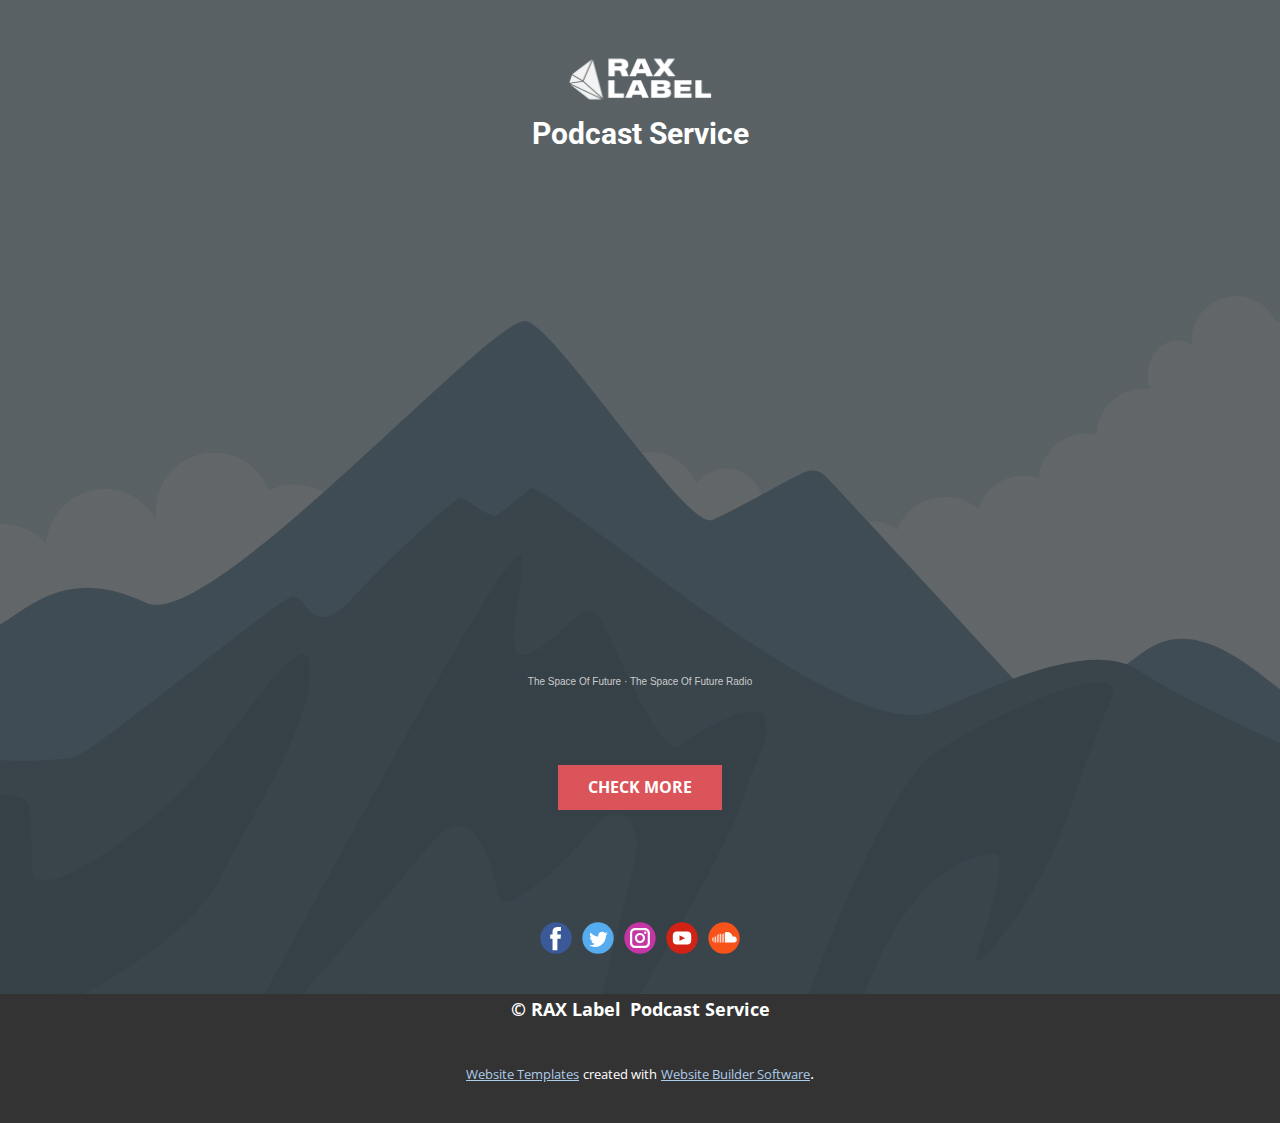
==== index.html @ 52bc6a73 "Add files via upload" ====
<!DOCTYPE html>
<html style="font-size: 16px;">
  <head>
    <meta name="viewport" content="width=device-width, initial-scale=1.0">
    <meta charset="utf-8">
    <meta name="keywords" content="Podcast Service">
    <meta name="description" content="">
    <meta name="page_type" content="np-template-header-footer-from-plugin">
    <title>HOME</title>
    <link rel="stylesheet" href="nicepage.css" media="screen">
<link rel="stylesheet" href="HOME.css" media="screen">
    <script class="u-script" type="text/javascript" src="jquery-1.9.1.min.js" defer=""></script>
    <script class="u-script" type="text/javascript" src="nicepage.js" defer=""></script>
    <meta name="generator" content="Nicepage 4.4.3, nicepage.com">
    <link id="u-theme-google-font" rel="stylesheet" href="https://fonts.googleapis.com/css?family=Roboto:100,100i,300,300i,400,400i,500,500i,700,700i,900,900i|Open+Sans:300,300i,400,400i,600,600i,700,700i,800,800i">
    
    
    <script type="application/ld+json">{
		"@context": "http://schema.org",
		"@type": "Organization",
		"name": ""
}</script>
    <meta name="theme-color" content="#478ac9">
    <meta property="og:title" content="HOME">
    <meta property="og:type" content="website">
  </head>
  <body data-home-page="https://website1391134.nicepage.io/HOME.html?version=af4cb1ff-87b5-4d3c-ab8b-3a9850cd4312" data-home-page-title="HOME" class="u-body u-xl-mode">
    <section class="u-align-center u-clearfix u-image u-shading u-section-1" src="" data-image-width="256" data-image-height="256" id="sec-d201">
      <div class="u-clearfix u-sheet u-sheet-1">
        <a href="https://nicepage.com/c/medicine-science-html-templates" class="u-image u-logo u-image-1" data-image-width="1280" data-image-height="1280">
          <img src="images/20220101_003137.png" class="u-logo-image u-logo-image-1">
        </a>
        <h1 class="u-text u-title u-text-1">Podcast Service</h1>
        <div class="u-clearfix u-custom-html u-custom-html-1">
          <iframe width="100%" height="450" scrolling="no" frameborder="no" allow="autoplay" src="https://w.soundcloud.com/player/?url=https%3A//api.soundcloud.com/playlists/1236099670&amp;color=%232c3213&amp;auto_play=true&amp;hide_related=false&amp;show_comments=true&amp;show_user=true&amp;show_reposts=false&amp;show_teaser=true"></iframe>
          <div style="font-size: 10px; color: #cccccc;line-break: anywhere;word-break: normal;overflow: hidden;white-space: nowrap;text-overflow: ellipsis; font-family: Interstate,Lucida Grande,Lucida Sans Unicode,Lucida Sans,Garuda,Verdana,Tahoma,sans-serif;font-weight: 100;">
            <a href="https://soundcloud.com/spaceoffuture" title="The Space Of Future" target="_blank" style="color: #cccccc; text-decoration: none;">The Space Of Future</a> · <a href="https://soundcloud.com/spaceoffuture/sets/the-space-of-future-radio" title="The Space Of Future Radio" target="_blank" style="color: #cccccc; text-decoration: none;">The Space Of Future Radio</a>
          </div>
        </div>
        <a href="https://play.raxlabel.com/PLOT" class="u-btn u-button-style u-palette-2-base u-btn-1" target="_blank">Check More</a>
        <div class="u-social-icons u-spacing-10 u-social-icons-1">
          <a class="u-social-url" title="facebook" target="_blank" href="https://facebook.com/name"><span class="u-icon u-social-facebook u-social-icon u-icon-1"><svg class="u-svg-link" preserveAspectRatio="xMidYMin slice" viewBox="0 0 112 112" style=""><use xlink:href="#svg-de39"></use></svg><svg class="u-svg-content" viewBox="0 0 112 112" x="0" y="0" id="svg-de39"><circle fill="currentColor" cx="56.1" cy="56.1" r="55"></circle><path fill="#FFFFFF" d="M73.5,31.6h-9.1c-1.4,0-3.6,0.8-3.6,3.9v8.5h12.6L72,58.3H60.8v40.8H43.9V58.3h-8V43.9h8v-9.2
c0-6.7,3.1-17,17-17h12.5v13.9H73.5z"></path></svg></span>
          </a>
          <a class="u-social-url" title="twitter" target="_blank" href="https://twitter.com/name"><span class="u-icon u-social-icon u-social-twitter u-icon-2"><svg class="u-svg-link" preserveAspectRatio="xMidYMin slice" viewBox="0 0 112 112" style=""><use xlink:href="#svg-0c0c"></use></svg><svg class="u-svg-content" viewBox="0 0 112 112" x="0" y="0" id="svg-0c0c"><circle fill="currentColor" class="st0" cx="56.1" cy="56.1" r="55"></circle><path fill="#FFFFFF" d="M83.8,47.3c0,0.6,0,1.2,0,1.7c0,17.7-13.5,38.2-38.2,38.2C38,87.2,31,85,25,81.2c1,0.1,2.1,0.2,3.2,0.2
c6.3,0,12.1-2.1,16.7-5.7c-5.9-0.1-10.8-4-12.5-9.3c0.8,0.2,1.7,0.2,2.5,0.2c1.2,0,2.4-0.2,3.5-0.5c-6.1-1.2-10.8-6.7-10.8-13.1
c0-0.1,0-0.1,0-0.2c1.8,1,3.9,1.6,6.1,1.7c-3.6-2.4-6-6.5-6-11.2c0-2.5,0.7-4.8,1.8-6.7c6.6,8.1,16.5,13.5,27.6,14
c-0.2-1-0.3-2-0.3-3.1c0-7.4,6-13.4,13.4-13.4c3.9,0,7.3,1.6,9.8,4.2c3.1-0.6,5.9-1.7,8.5-3.3c-1,3.1-3.1,5.8-5.9,7.4
c2.7-0.3,5.3-1,7.7-2.1C88.7,43,86.4,45.4,83.8,47.3z"></path></svg></span>
          </a>
          <a class="u-social-url" title="instagram" target="_blank" href="https://instagram.com/name"><span class="u-icon u-social-icon u-social-instagram u-icon-3"><svg class="u-svg-link" preserveAspectRatio="xMidYMin slice" viewBox="0 0 112 112" style=""><use xlink:href="#svg-8edf"></use></svg><svg class="u-svg-content" viewBox="0 0 112 112" x="0" y="0" id="svg-8edf"><circle fill="currentColor" cx="56.1" cy="56.1" r="55"></circle><path fill="#FFFFFF" d="M55.9,38.2c-9.9,0-17.9,8-17.9,17.9C38,66,46,74,55.9,74c9.9,0,17.9-8,17.9-17.9C73.8,46.2,65.8,38.2,55.9,38.2
z M55.9,66.4c-5.7,0-10.3-4.6-10.3-10.3c-0.1-5.7,4.6-10.3,10.3-10.3c5.7,0,10.3,4.6,10.3,10.3C66.2,61.8,61.6,66.4,55.9,66.4z"></path><path fill="#FFFFFF" d="M74.3,33.5c-2.3,0-4.2,1.9-4.2,4.2s1.9,4.2,4.2,4.2s4.2-1.9,4.2-4.2S76.6,33.5,74.3,33.5z"></path><path fill="#FFFFFF" d="M73.1,21.3H38.6c-9.7,0-17.5,7.9-17.5,17.5v34.5c0,9.7,7.9,17.6,17.5,17.6h34.5c9.7,0,17.5-7.9,17.5-17.5V38.8
C90.6,29.1,82.7,21.3,73.1,21.3z M83,73.3c0,5.5-4.5,9.9-9.9,9.9H38.6c-5.5,0-9.9-4.5-9.9-9.9V38.8c0-5.5,4.5-9.9,9.9-9.9h34.5
c5.5,0,9.9,4.5,9.9,9.9V73.3z"></path></svg></span>
          </a>
          <a class="u-social-url" target="_blank" data-type="YouTube" title="YouTube" href=""><span class="u-icon u-social-icon u-social-youtube u-icon-4"><svg class="u-svg-link" preserveAspectRatio="xMidYMin slice" viewBox="0 0 112 112" style=""><use xlink:href="#svg-7386"></use></svg><svg class="u-svg-content" viewBox="0 0 112 112" x="0" y="0" id="svg-7386"><circle fill="currentColor" cx="56.1" cy="56.1" r="55"></circle><path fill="#FFFFFF" d="M74.9,33.3H37.3c-7.4,0-13.4,6-13.4,13.4v18.8c0,7.4,6,13.4,13.4,13.4h37.6c7.4,0,13.4-6,13.4-13.4V46.7 C88.3,39.3,82.3,33.3,74.9,33.3L74.9,33.3z M65.9,57l-17.6,8.4c-0.5,0.2-1-0.1-1-0.6V47.5c0-0.5,0.6-0.9,1-0.6l17.6,8.9 C66.4,56,66.4,56.8,65.9,57L65.9,57z"></path></svg></span>
          </a>
          <a class="u-social-url" target="_blank" data-type="Soundcloud" title="Soundcloud" href=""><span class="u-icon u-social-icon u-social-soundcloud u-icon-5"><svg class="u-svg-link" preserveAspectRatio="xMidYMin slice" viewBox="0 0 112 112" style=""><use xlink:href="#svg-8c6d"></use></svg><svg class="u-svg-content" viewBox="0 0 112 112" x="0" y="0" id="svg-8c6d"><circle fill="currentColor" cx="56.1" cy="56.1" r="55"></circle><path fill="#FFFFFF" d="M100.7,59.4c-2.1-10.1-12.2-8.7-14.4-7.6c0,0-0.6-12.8-13.9-16.2c0,0-7-2-12.9,1.5v35c0.9,0,1.8,0,2.7,0
	c2.2,0,4.4,0,6.5,0c2.8,0,5.5,0,8.3,0c2.7,0,5.4,0,8,0c2.1,0,4.1,0,6.2,0c1.6,0,2.6-0.5,3.9-1.1C98,69.3,102.1,66,100.7,59.4z"></path><polygon fill="#FFFFFF" points="53.8,72 56.6,72 56.6,38.7 53.8,41.2 "></polygon><polygon fill="#FFFFFF" points="48.2,72 50.9,72 50.9,43.5 48.2,42 "></polygon><polygon fill="#FFFFFF" points="42.5,72 45.2,72 45.2,41.3 42.5,40.9 "></polygon><polygon fill="#FFFFFF" points="36.7,72 39.4,72 39.4,41.3 36.7,42.4 "></polygon><polygon fill="#FFFFFF" points="31,72 33.8,72 33.8,44.3 31,47 "></polygon><polygon fill="#FFFFFF" points="25.3,72 28,72 28,51.6 25.3,51 "></polygon><polygon fill="#FFFFFF" points="19.6,70.8 22.3,72 22.3,51.2 19.6,52.3 "></polygon><path fill="#FFFFFF" d="M16.9,68.6V54.5C16.9,54.5,10.4,60.9,16.9,68.6z"></path></svg></span>
          </a>
        </div>
      </div>
    </section>
    
    
    <footer class="u-align-center u-clearfix u-footer u-grey-80 u-footer" id="sec-3079"><div class="u-clearfix u-sheet u-sheet-1">
        <p class="u-small-text u-text u-text-variant u-text-1"><b>
            <span style="font-size: 1.125rem;">© RAX Label&nbsp;</span>
            <span style="font-size: 1.125rem;">Podcast Service</span></b>
          <span style="font-size: 1.125rem;"></span>
        </p>
      </div></footer>
    <section class="u-backlink u-clearfix u-grey-80">
      <a class="u-link" href="https://nicepage.com/website-templates" target="_blank">
        <span>Website Templates</span>
      </a>
      <p class="u-text">
        <span>created with</span>
      </p>
      <a class="u-link" href="" target="_blank">
        <span>Website Builder Software</span>
      </a>. 
    </section>
  </body>
</html>
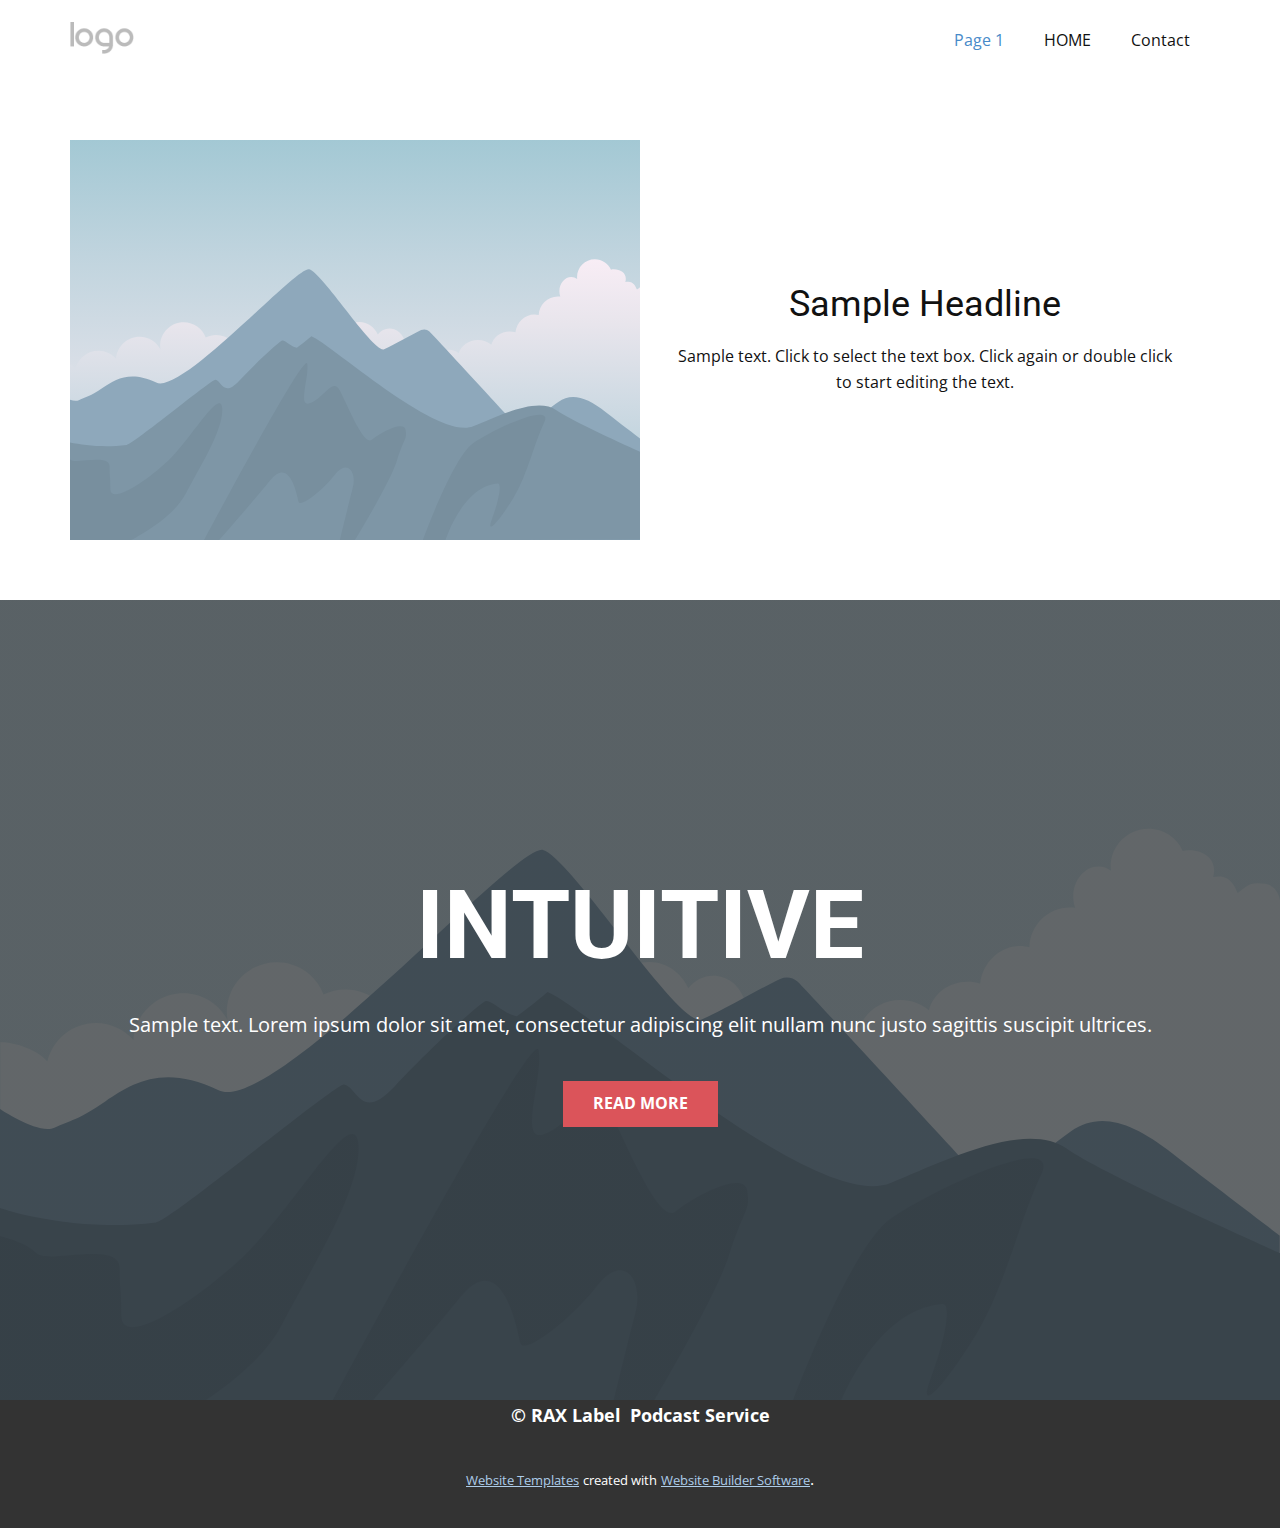
==== commit 2cd92359: "Add files via upload" ====
--- a/index.html
+++ b/index.html
@@ -3,62 +3,85 @@
   <head>
     <meta name="viewport" content="width=device-width, initial-scale=1.0">
     <meta charset="utf-8">
-    <meta name="keywords" content="Podcast Service">
+    <meta name="keywords" content="INTUITIVE">
     <meta name="description" content="">
     <meta name="page_type" content="np-template-header-footer-from-plugin">
-    <title>HOME</title>
+    <title>Page 1</title>
     <link rel="stylesheet" href="nicepage.css" media="screen">
-<link rel="stylesheet" href="HOME.css" media="screen">
+<link rel="stylesheet" href="Page-1.css" media="screen">
     <script class="u-script" type="text/javascript" src="jquery-1.9.1.min.js" defer=""></script>
     <script class="u-script" type="text/javascript" src="nicepage.js" defer=""></script>
     <meta name="generator" content="Nicepage 4.4.3, nicepage.com">
     <link id="u-theme-google-font" rel="stylesheet" href="https://fonts.googleapis.com/css?family=Roboto:100,100i,300,300i,400,400i,500,500i,700,700i,900,900i|Open+Sans:300,300i,400,400i,600,600i,700,700i,800,800i">
     
     
+    
     <script type="application/ld+json">{
 		"@context": "http://schema.org",
 		"@type": "Organization",
-		"name": ""
+		"name": "",
+		"logo": "images/default-logo.png"
 }</script>
     <meta name="theme-color" content="#478ac9">
-    <meta property="og:title" content="HOME">
+    <meta property="og:title" content="Page 1">
     <meta property="og:type" content="website">
   </head>
-  <body data-home-page="https://website1391134.nicepage.io/HOME.html?version=af4cb1ff-87b5-4d3c-ab8b-3a9850cd4312" data-home-page-title="HOME" class="u-body u-xl-mode">
-    <section class="u-align-center u-clearfix u-image u-shading u-section-1" src="" data-image-width="256" data-image-height="256" id="sec-d201">
+  <body data-home-page="https://website1391134.nicepage.io/Page-1.html?version=c83a53a1-f3b1-438e-9e77-c7d9451865ed" data-home-page-title="Page 1" class="u-body u-xl-mode"><header class="u-clearfix u-header u-header" id="sec-acd8"><div class="u-clearfix u-sheet u-valign-middle u-sheet-1">
+        <a href="https://nicepage.com" class="u-image u-logo u-image-1">
+          <img src="images/default-logo.png" class="u-logo-image u-logo-image-1">
+        </a>
+        <nav class="u-menu u-menu-dropdown u-offcanvas u-menu-1">
+          <div class="menu-collapse" style="font-size: 1rem; letter-spacing: 0px;">
+            <a class="u-button-style u-custom-left-right-menu-spacing u-custom-padding-bottom u-custom-top-bottom-menu-spacing u-nav-link u-text-active-palette-1-base u-text-hover-palette-2-base" href="#">
+              <svg class="u-svg-link" viewBox="0 0 24 24"><use xlink:href="#menu-hamburger"></use></svg>
+              <svg class="u-svg-content" version="1.1" id="menu-hamburger" viewBox="0 0 16 16" x="0px" y="0px" xmlns:xlink="http://www.w3.org/1999/xlink" xmlns="http://www.w3.org/2000/svg"><g><rect y="1" width="16" height="2"></rect><rect y="7" width="16" height="2"></rect><rect y="13" width="16" height="2"></rect>
+</g></svg>
+            </a>
+          </div>
+          <div class="u-nav-container">
+            <ul class="u-nav u-unstyled u-nav-1"><li class="u-nav-item"><a class="u-button-style u-nav-link u-text-active-palette-1-base u-text-hover-palette-2-base" href="Page-1.html" style="padding: 10px 20px;">Page 1</a>
+</li><li class="u-nav-item"><a class="u-button-style u-nav-link u-text-active-palette-1-base u-text-hover-palette-2-base" href="HOME.html" style="padding: 10px 20px;">HOME</a>
+</li><li class="u-nav-item"><a class="u-button-style u-nav-link u-text-active-palette-1-base u-text-hover-palette-2-base" href="Contact.html" style="padding: 10px 20px;">Contact</a>
+</li></ul>
+          </div>
+          <div class="u-nav-container-collapse">
+            <div class="u-black u-container-style u-inner-container-layout u-opacity u-opacity-95 u-sidenav">
+              <div class="u-inner-container-layout u-sidenav-overflow">
+                <div class="u-menu-close"></div>
+                <ul class="u-align-center u-nav u-popupmenu-items u-unstyled u-nav-2"><li class="u-nav-item"><a class="u-button-style u-nav-link" href="Page-1.html">Page 1</a>
+</li><li class="u-nav-item"><a class="u-button-style u-nav-link" href="HOME.html">HOME</a>
+</li><li class="u-nav-item"><a class="u-button-style u-nav-link" href="Contact.html">Contact</a>
+</li></ul>
+              </div>
+            </div>
+            <div class="u-black u-menu-overlay u-opacity u-opacity-70"></div>
+          </div>
+        </nav>
+      </div></header>
+    <section class="u-clearfix u-section-1" id="sec-4325">
       <div class="u-clearfix u-sheet u-sheet-1">
-        <a href="https://nicepage.com/c/medicine-science-html-templates" class="u-image u-logo u-image-1" data-image-width="1280" data-image-height="1280">
-          <img src="images/20220101_003137.png" class="u-logo-image u-logo-image-1">
-        </a>
-        <h1 class="u-text u-title u-text-1">Podcast Service</h1>
-        <div class="u-clearfix u-custom-html u-custom-html-1">
-          <iframe width="100%" height="450" scrolling="no" frameborder="no" allow="autoplay" src="https://w.soundcloud.com/player/?url=https%3A//api.soundcloud.com/playlists/1236099670&amp;color=%232c3213&amp;auto_play=true&amp;hide_related=false&amp;show_comments=true&amp;show_user=true&amp;show_reposts=false&amp;show_teaser=true"></iframe>
-          <div style="font-size: 10px; color: #cccccc;line-break: anywhere;word-break: normal;overflow: hidden;white-space: nowrap;text-overflow: ellipsis; font-family: Interstate,Lucida Grande,Lucida Sans Unicode,Lucida Sans,Garuda,Verdana,Tahoma,sans-serif;font-weight: 100;">
-            <a href="https://soundcloud.com/spaceoffuture" title="The Space Of Future" target="_blank" style="color: #cccccc; text-decoration: none;">The Space Of Future</a> · <a href="https://soundcloud.com/spaceoffuture/sets/the-space-of-future-radio" title="The Space Of Future Radio" target="_blank" style="color: #cccccc; text-decoration: none;">The Space Of Future Radio</a>
+        <div class="u-clearfix u-expanded-width u-layout-wrap u-layout-wrap-1">
+          <div class="u-layout">
+            <div class="u-layout-row">
+              <div class="u-container-style u-image u-layout-cell u-size-30 u-image-1" data-image-width="400" data-image-height="265">
+                <div class="u-container-layout u-container-layout-1"></div>
+              </div>
+              <div class="u-align-center u-container-style u-layout-cell u-size-30 u-layout-cell-2">
+                <div class="u-container-layout u-valign-middle u-container-layout-2">
+                  <h2 class="u-text u-text-default u-text-1">Sample Headline</h2>
+                  <p class="u-text u-text-default u-text-2">Sample text. Click to select the text box. Click again or double click to start editing the text.</p>
+                </div>
+              </div>
+            </div>
           </div>
         </div>
-        <a href="https://play.raxlabel.com/PLOT" class="u-btn u-button-style u-palette-2-base u-btn-1" target="_blank">Check More</a>
-        <div class="u-social-icons u-spacing-10 u-social-icons-1">
-          <a class="u-social-url" title="facebook" target="_blank" href="https://facebook.com/name"><span class="u-icon u-social-facebook u-social-icon u-icon-1"><svg class="u-svg-link" preserveAspectRatio="xMidYMin slice" viewBox="0 0 112 112" style=""><use xlink:href="#svg-de39"></use></svg><svg class="u-svg-content" viewBox="0 0 112 112" x="0" y="0" id="svg-de39"><circle fill="currentColor" cx="56.1" cy="56.1" r="55"></circle><path fill="#FFFFFF" d="M73.5,31.6h-9.1c-1.4,0-3.6,0.8-3.6,3.9v8.5h12.6L72,58.3H60.8v40.8H43.9V58.3h-8V43.9h8v-9.2
-c0-6.7,3.1-17,17-17h12.5v13.9H73.5z"></path></svg></span>
-          </a>
-          <a class="u-social-url" title="twitter" target="_blank" href="https://twitter.com/name"><span class="u-icon u-social-icon u-social-twitter u-icon-2"><svg class="u-svg-link" preserveAspectRatio="xMidYMin slice" viewBox="0 0 112 112" style=""><use xlink:href="#svg-0c0c"></use></svg><svg class="u-svg-content" viewBox="0 0 112 112" x="0" y="0" id="svg-0c0c"><circle fill="currentColor" class="st0" cx="56.1" cy="56.1" r="55"></circle><path fill="#FFFFFF" d="M83.8,47.3c0,0.6,0,1.2,0,1.7c0,17.7-13.5,38.2-38.2,38.2C38,87.2,31,85,25,81.2c1,0.1,2.1,0.2,3.2,0.2
-c6.3,0,12.1-2.1,16.7-5.7c-5.9-0.1-10.8-4-12.5-9.3c0.8,0.2,1.7,0.2,2.5,0.2c1.2,0,2.4-0.2,3.5-0.5c-6.1-1.2-10.8-6.7-10.8-13.1
-c0-0.1,0-0.1,0-0.2c1.8,1,3.9,1.6,6.1,1.7c-3.6-2.4-6-6.5-6-11.2c0-2.5,0.7-4.8,1.8-6.7c6.6,8.1,16.5,13.5,27.6,14
-c-0.2-1-0.3-2-0.3-3.1c0-7.4,6-13.4,13.4-13.4c3.9,0,7.3,1.6,9.8,4.2c3.1-0.6,5.9-1.7,8.5-3.3c-1,3.1-3.1,5.8-5.9,7.4
-c2.7-0.3,5.3-1,7.7-2.1C88.7,43,86.4,45.4,83.8,47.3z"></path></svg></span>
-          </a>
-          <a class="u-social-url" title="instagram" target="_blank" href="https://instagram.com/name"><span class="u-icon u-social-icon u-social-instagram u-icon-3"><svg class="u-svg-link" preserveAspectRatio="xMidYMin slice" viewBox="0 0 112 112" style=""><use xlink:href="#svg-8edf"></use></svg><svg class="u-svg-content" viewBox="0 0 112 112" x="0" y="0" id="svg-8edf"><circle fill="currentColor" cx="56.1" cy="56.1" r="55"></circle><path fill="#FFFFFF" d="M55.9,38.2c-9.9,0-17.9,8-17.9,17.9C38,66,46,74,55.9,74c9.9,0,17.9-8,17.9-17.9C73.8,46.2,65.8,38.2,55.9,38.2
-z M55.9,66.4c-5.7,0-10.3-4.6-10.3-10.3c-0.1-5.7,4.6-10.3,10.3-10.3c5.7,0,10.3,4.6,10.3,10.3C66.2,61.8,61.6,66.4,55.9,66.4z"></path><path fill="#FFFFFF" d="M74.3,33.5c-2.3,0-4.2,1.9-4.2,4.2s1.9,4.2,4.2,4.2s4.2-1.9,4.2-4.2S76.6,33.5,74.3,33.5z"></path><path fill="#FFFFFF" d="M73.1,21.3H38.6c-9.7,0-17.5,7.9-17.5,17.5v34.5c0,9.7,7.9,17.6,17.5,17.6h34.5c9.7,0,17.5-7.9,17.5-17.5V38.8
-C90.6,29.1,82.7,21.3,73.1,21.3z M83,73.3c0,5.5-4.5,9.9-9.9,9.9H38.6c-5.5,0-9.9-4.5-9.9-9.9V38.8c0-5.5,4.5-9.9,9.9-9.9h34.5
-c5.5,0,9.9,4.5,9.9,9.9V73.3z"></path></svg></span>
-          </a>
-          <a class="u-social-url" target="_blank" data-type="YouTube" title="YouTube" href=""><span class="u-icon u-social-icon u-social-youtube u-icon-4"><svg class="u-svg-link" preserveAspectRatio="xMidYMin slice" viewBox="0 0 112 112" style=""><use xlink:href="#svg-7386"></use></svg><svg class="u-svg-content" viewBox="0 0 112 112" x="0" y="0" id="svg-7386"><circle fill="currentColor" cx="56.1" cy="56.1" r="55"></circle><path fill="#FFFFFF" d="M74.9,33.3H37.3c-7.4,0-13.4,6-13.4,13.4v18.8c0,7.4,6,13.4,13.4,13.4h37.6c7.4,0,13.4-6,13.4-13.4V46.7 C88.3,39.3,82.3,33.3,74.9,33.3L74.9,33.3z M65.9,57l-17.6,8.4c-0.5,0.2-1-0.1-1-0.6V47.5c0-0.5,0.6-0.9,1-0.6l17.6,8.9 C66.4,56,66.4,56.8,65.9,57L65.9,57z"></path></svg></span>
-          </a>
-          <a class="u-social-url" target="_blank" data-type="Soundcloud" title="Soundcloud" href=""><span class="u-icon u-social-icon u-social-soundcloud u-icon-5"><svg class="u-svg-link" preserveAspectRatio="xMidYMin slice" viewBox="0 0 112 112" style=""><use xlink:href="#svg-8c6d"></use></svg><svg class="u-svg-content" viewBox="0 0 112 112" x="0" y="0" id="svg-8c6d"><circle fill="currentColor" cx="56.1" cy="56.1" r="55"></circle><path fill="#FFFFFF" d="M100.7,59.4c-2.1-10.1-12.2-8.7-14.4-7.6c0,0-0.6-12.8-13.9-16.2c0,0-7-2-12.9,1.5v35c0.9,0,1.8,0,2.7,0
-	c2.2,0,4.4,0,6.5,0c2.8,0,5.5,0,8.3,0c2.7,0,5.4,0,8,0c2.1,0,4.1,0,6.2,0c1.6,0,2.6-0.5,3.9-1.1C98,69.3,102.1,66,100.7,59.4z"></path><polygon fill="#FFFFFF" points="53.8,72 56.6,72 56.6,38.7 53.8,41.2 "></polygon><polygon fill="#FFFFFF" points="48.2,72 50.9,72 50.9,43.5 48.2,42 "></polygon><polygon fill="#FFFFFF" points="42.5,72 45.2,72 45.2,41.3 42.5,40.9 "></polygon><polygon fill="#FFFFFF" points="36.7,72 39.4,72 39.4,41.3 36.7,42.4 "></polygon><polygon fill="#FFFFFF" points="31,72 33.8,72 33.8,44.3 31,47 "></polygon><polygon fill="#FFFFFF" points="25.3,72 28,72 28,51.6 25.3,51 "></polygon><polygon fill="#FFFFFF" points="19.6,70.8 22.3,72 22.3,51.2 19.6,52.3 "></polygon><path fill="#FFFFFF" d="M16.9,68.6V54.5C16.9,54.5,10.4,60.9,16.9,68.6z"></path></svg></span>
-          </a>
-        </div>
+      </div>
+    </section>
+    <section class="u-align-center u-clearfix u-image u-shading u-section-2" src="" data-image-width="256" data-image-height="256" id="sec-4621">
+      <div class="u-clearfix u-sheet u-valign-middle u-sheet-1">
+        <h1 class="u-text u-text-default u-title u-text-1">INTUITIVE</h1>
+        <p class="u-large-text u-text u-text-default u-text-variant u-text-2">Sample text. Lorem ipsum dolor sit amet, consectetur adipiscing elit nullam nunc justo sagittis suscipit ultrices.</p>
+        <a href="#" class="u-btn u-button-style u-palette-2-base u-btn-1">Read More</a>
       </div>
     </section>
     
--- a/Page-1.css
+++ b/Page-1.css
@@ -0,0 +1,144 @@
+.u-section-1 .u-sheet-1 {
+  min-height: 500px;
+}
+
+.u-section-1 .u-layout-wrap-1 {
+  margin-top: 60px;
+  margin-bottom: 60px;
+  position: relative;
+}
+
+.u-section-1 .u-image-1 {
+  min-height: 400px;
+  background-image: url("[data-uri]");
+}
+
+.u-section-1 .u-container-layout-1 {
+  padding: 0 30px;
+}
+
+.u-section-1 .u-layout-cell-2 {
+  min-height: 400px;
+}
+
+.u-section-1 .u-container-layout-2 {
+  padding: 30px;
+}
+
+.u-section-1 .u-text-1 {
+  margin: 0 auto;
+}
+
+.u-section-1 .u-text-2 {
+  margin: 20px 0 0;
+}
+
+@media (max-width: 1199px) {
+  .u-section-1 .u-sheet-1 {
+    min-height: 430px;
+  }
+
+  .u-section-1 .u-image-1 {
+    min-height: 330px;
+  }
+
+  .u-section-1 .u-layout-cell-2 {
+    min-height: 330px;
+  }
+}
+
+@media (max-width: 991px) {
+  .u-section-1 .u-sheet-1 {
+    min-height: 353px;
+  }
+
+  .u-section-1 .u-image-1 {
+    min-height: 253px;
+  }
+
+  .u-section-1 .u-layout-cell-2 {
+    min-height: 100px;
+  }
+}
+
+@media (max-width: 767px) {
+  .u-section-1 .u-sheet-1 {
+    min-height: 580px;
+  }
+
+  .u-section-1 .u-image-1 {
+    min-height: 380px;
+  }
+
+  .u-section-1 .u-container-layout-1 {
+    padding-left: 10px;
+    padding-right: 10px;
+  }
+
+  .u-section-1 .u-container-layout-2 {
+    padding-left: 10px;
+    padding-right: 10px;
+  }
+}
+
+@media (max-width: 575px) {
+  .u-section-1 .u-sheet-1 {
+    min-height: 439px;
+  }
+
+  .u-section-1 .u-image-1 {
+    min-height: 239px;
+  }
+} .u-section-2 {
+  background-image: linear-gradient(0deg, rgba(0,0,0,0.55), rgba(0,0,0,0.55)), url("[data-uri]");
+  background-position: 50% 50%;
+}
+
+.u-section-2 .u-sheet-1 {
+  min-height: 800px;
+}
+
+.u-section-2 .u-text-1 {
+  font-size: 6rem;
+  font-weight: 700;
+  margin: 60px auto 0;
+}
+
+.u-section-2 .u-text-2 {
+  margin: 30px auto 0;
+}
+
+.u-section-2 .u-btn-1 {
+  background-image: none;
+  text-transform: uppercase;
+  font-weight: 700;
+  margin: 40px auto 60px;
+}
+
+@media (max-width: 1199px) {
+  .u-section-2 .u-sheet-1 {
+    min-height: 660px;
+  }
+}
+
+@media (max-width: 991px) {
+  .u-section-2 .u-sheet-1 {
+    min-height: 506px;
+  }
+}
+
+@media (max-width: 767px) {
+  .u-section-2 .u-sheet-1 {
+    min-height: 380px;
+  }
+}
+
+@media (max-width: 575px) {
+  .u-section-2 .u-sheet-1 {
+    min-height: 239px;
+  }
+
+  .u-section-2 .u-text-1 {
+    font-size: 3.75rem;
+  }
+}